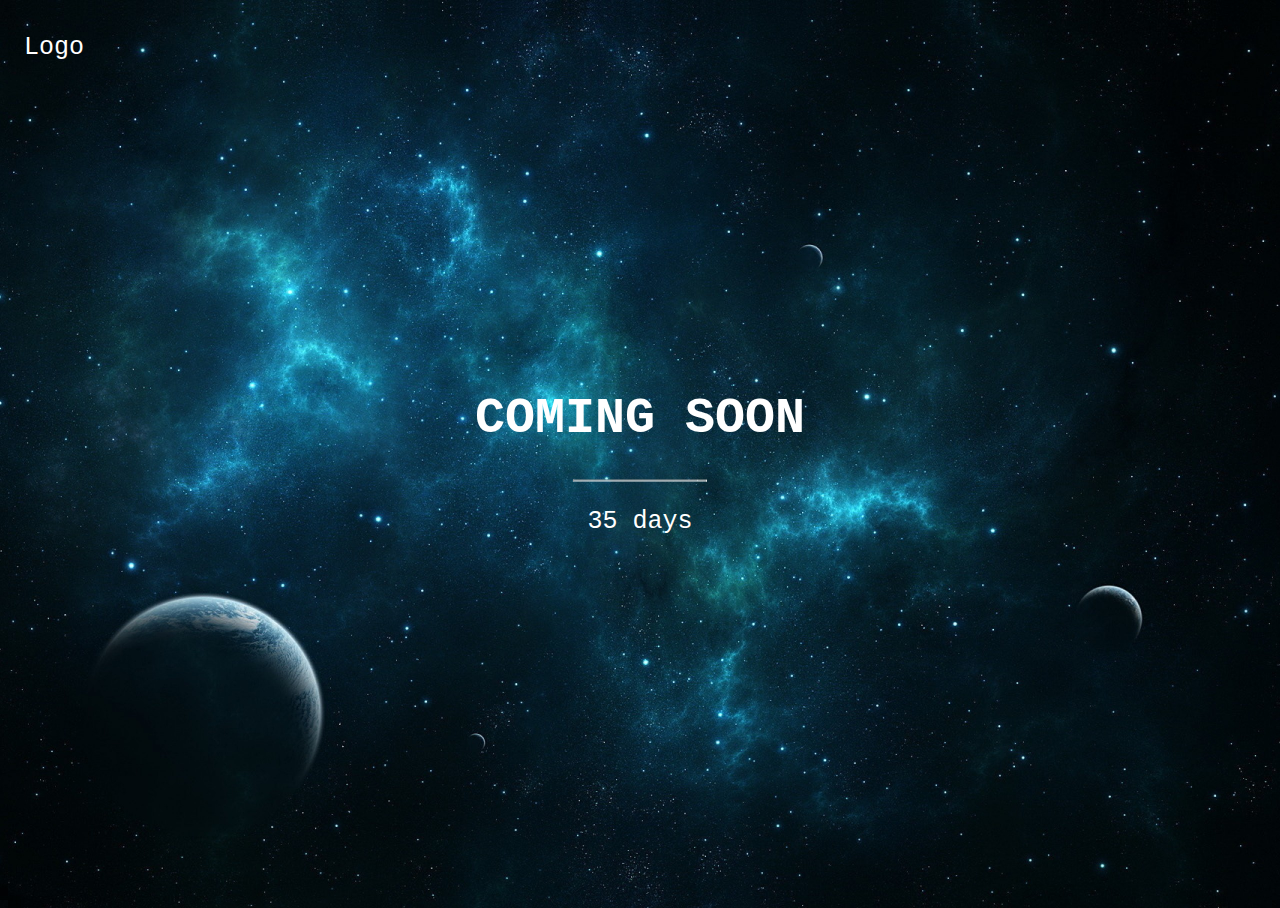
==== index.html @ f3fde93a "COMMING SOOON 100" ====
<!DOCTYPE html>
<html>
    <head>
        <title>G - P - A</title>
        <link rel="stylesheet" href="nav.css" type="text/css" />
        <link rel="stylesheet" href="index.css" type="text/css" />
    </head>
    <body>
        <div class="bgimg">
            <div class="topleft">
                <p>Logo</p>
            </div>
            <div class="center">
                <h1>COMING SOON</h1>
                <hr>
                <p id="demo">35 days</p>
            </div>
        </div>
    <script src="index.js"></script>
    </body>
</html>
---- nav.css ----
#nb{
    list-style: none;
    margin: 0px;
    padding: 0;
    overflow: hidden;
    background-color: black;
    height: inherit;
    transition: all 1s;
    border-radius: 5px;
    text-align: center;
    align-content: center;   
    z-index: 1;
}
#nbi{
    float: left;
    border-radius: 5px;
    transition: all 1s;
    text-decoration: none;
    text-align: center;
 
}
#nbi a{
    font-size: 25px;
    position: inherit;
    color: white;
    text-align: center;
    margin-top: 0px;
    padding: 5px 14px;
    text-decoration: none;
    font-family: sans-serif;
    font-weight: normal;
    border-right: 1px solid #FFFFFF;
}
#nbi a:hover{
    background-color: #575757;
    transition: 1s;
    color: #FFFFFF;
    text-decoration: none;
}
/* Page content */
.content {
  padding: 16px;
}

/* The sticky class is added to the navbar with JS when it reaches its scroll position */
.sticky {
  position: fixed;
  top: 0;
  width: 100%;
}

/* Add some top padding to the page content to prevent sudden quick movement (as the navigation bar gets a new position at the top of the page (position:fixed and top:0) */
.sticky + .content {
  padding-top: 60px;
}
---- index.css ----
body, html{
    height: 100%;
    background-image: url('/imgs/galaxy-wallpaper-35.jpg');
    height: 100%;
    /* Center the background image */
    background-position: center;
    /* Scale and zoom in the image */
    background-size: cover;
    /* Add position: relative to enable absolutely positioned elements inside the image (place text) */
    position: relative;
    overflow: hidden;
}

.bgimg {
  /* Background image */
  
  /* Full-screen */

  /* Add a white text color to all elements inside the .bgimg container */
  color: white;
  /* Add a font */
  font-family: "Courier New", Courier, monospace;
  /* Set the font-size to 25 pixels */
  font-size: 25px;
}
.topleft {
    position: absolute;
    top: 0;
    left: 16px;
  }
.center {
  position: absolute;
  top: 50%;
  left: 50%;
  transform: translate(-50%, -50%);
  text-align: center;
}
hr {
  margin: auto;
  width: 40%;
}
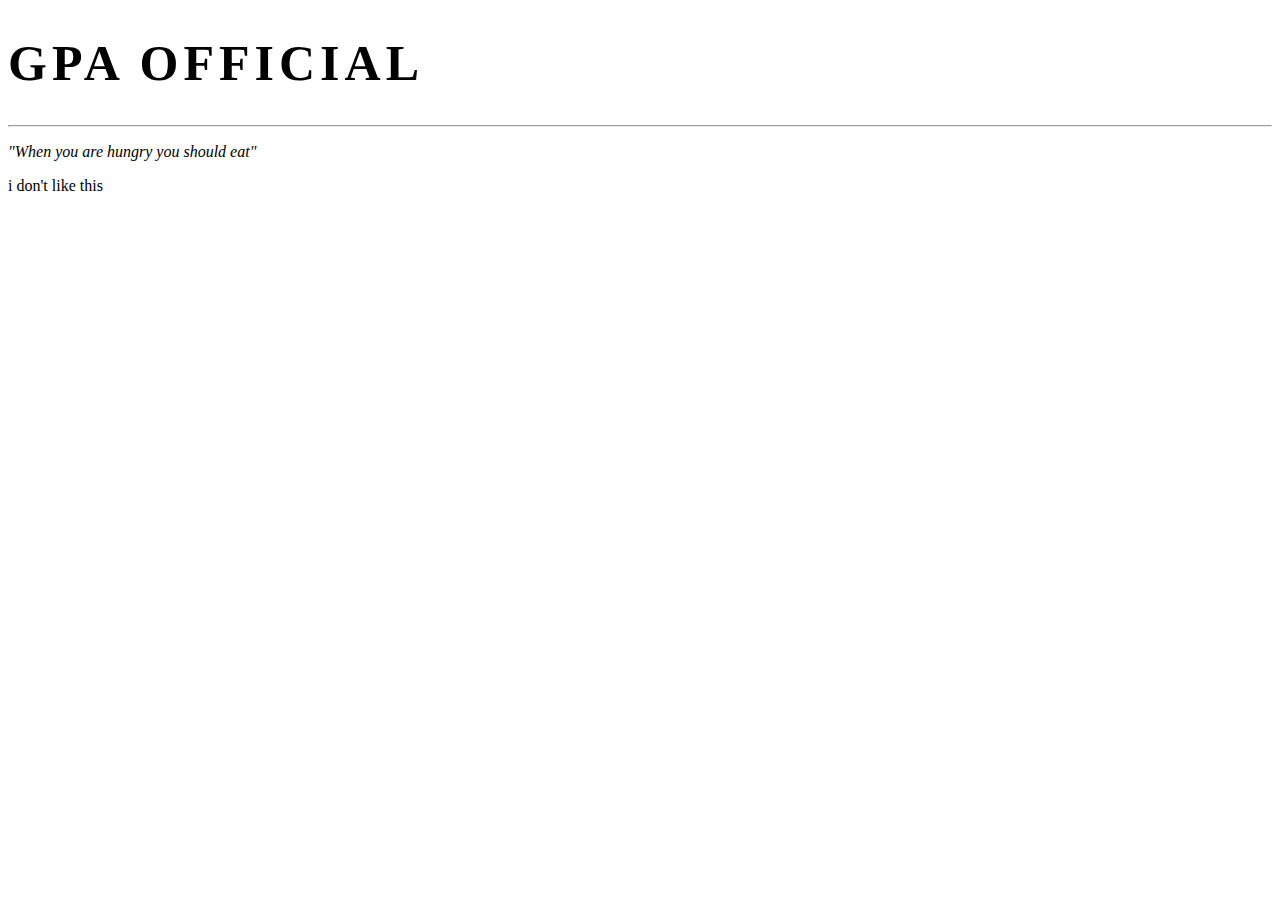
==== commit d1567843: "Food" ====
--- a/index.html
+++ b/index.html
@@ -1,21 +1,21 @@
 <!DOCTYPE html>
 <html>
     <head>
-        <title>G - P - A</title>
-        <link rel="stylesheet" href="nav.css" type="text/css" />
-        <link rel="stylesheet" href="index.css" type="text/css" />
+        <title>GPA</title>
+        <link rel="stylesheet" type="text/css" href="index2.css"/>
+        <link href="https://fonts.googleapis.com/css?family=Baloo|Bangers|Italianno|Press+Start+2P|Rubik+Mono+One&display=swap" rel="stylesheet">
     </head>
     <body>
-        <div class="bgimg">
-            <div class="topleft">
-                <p>Logo</p>
-            </div>
-            <div class="center">
-                <h1>COMING SOON</h1>
-                <hr>
-                <p id="demo">35 days</p>
-            </div>
+        <div class="center fat " id="titleBox">
+            <h1 class="pressStart" style="font-size: 50px; letter-spacing: 5px;">GPA OFFICIAL</h1>
+            <hr>
+            <p><i>"When you are hungry you should eat"</i></p>
         </div>
-    <script src="index.js"></script>
+        <div class="topRight">
+            <p>i don't like this</p>
+        </div>
+        
+
+
     </body>
 </html>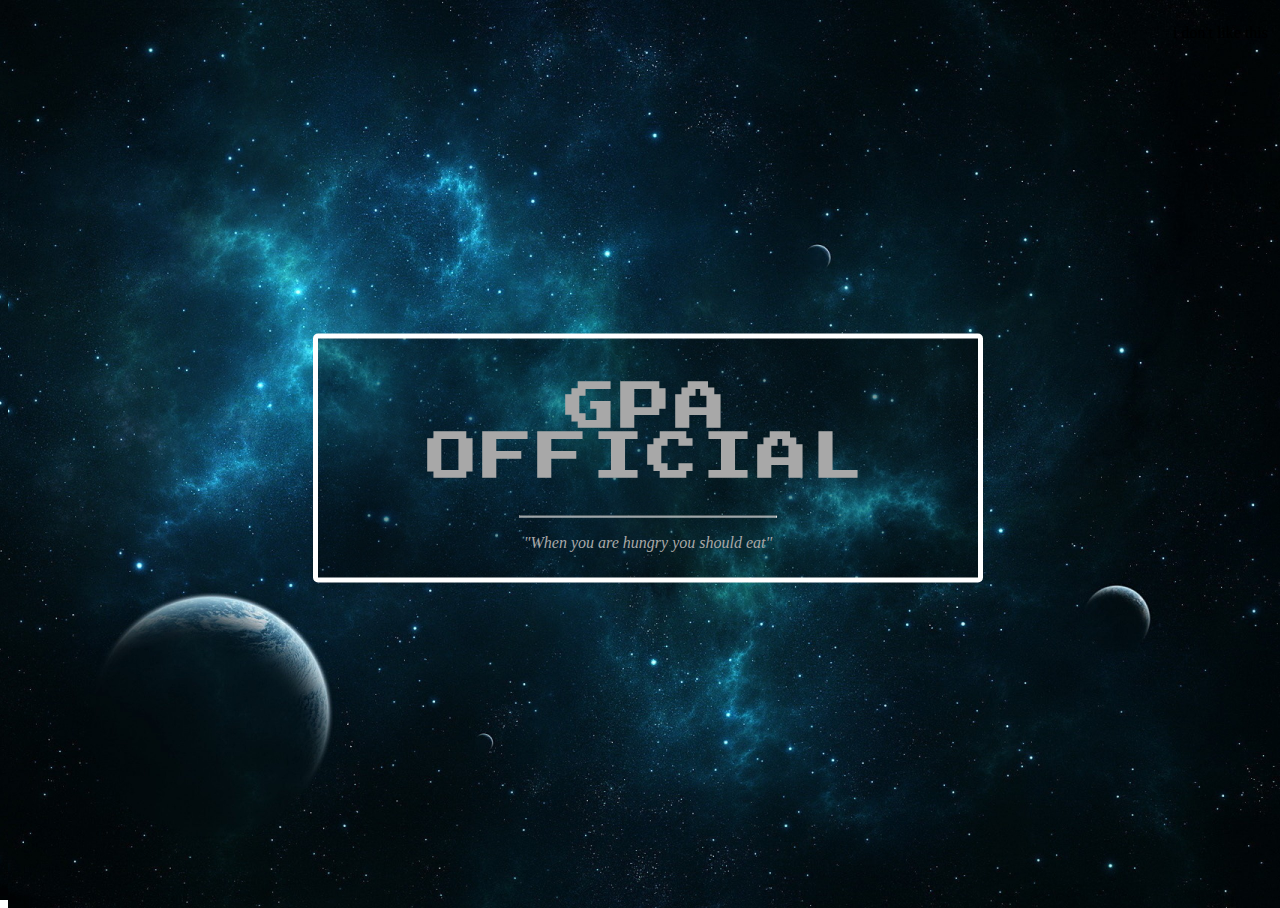
==== commit 681e09c7: "css fix" ====
--- a/index.html
+++ b/index.html
@@ -2,7 +2,7 @@
 <html>
     <head>
         <title>GPA</title>
-        <link rel="stylesheet" type="text/css" href="index2.css"/>
+        <link rel="stylesheet" type="text/css" href="index.css"/>
         <link href="https://fonts.googleapis.com/css?family=Baloo|Bangers|Italianno|Press+Start+2P|Rubik+Mono+One&display=swap" rel="stylesheet">
     </head>
     <body>
--- a/index.css
+++ b/index.css
@@ -0,0 +1,65 @@
+body, html{
+    background-image: url('/imgs/galaxy-wallpaper-35.jpg');
+    height: 100%;
+    background-position: center;
+    position: relative;
+    overflow: hidden;
+    background-repeat: no-repeat;
+    width: 100%;
+    background-size: cover;
+}
+.center {
+    position: absolute;
+    top: 50%;
+    left: 50%;
+    transform: translate(-50%, -50%);
+    text-align: center;
+}
+.topRight{
+    float: right;
+    margin-right: 20px;
+}
+.fat{
+    width: 50%;
+}
+
+
+
+
+
+
+#titleBox{
+    border: white solid 5px;
+    background-color: rgb(0,0,0); /* Fallback color */
+    background-color: rgba(0,0,0, 0.4); /* Black w/opacity/see-through */
+    color:rgb(168, 168, 168);
+    border-radius: 5px;
+    padding: 10px;
+    
+}
+hr {
+    margin: auto;
+    width: 40%;
+}
+
+/* fonts Start */
+.bangers{
+    font-family: 'Bangers', cursive;
+}
+
+.baloo{
+    font-family: 'Baloo', cursive;
+}
+
+.pressStart{
+    font-family: 'Press Start 2P', cursive;
+}
+
+.rubikMono{
+    font-family: 'Rubik Mono One', sans-serif;
+}
+
+.italiano{
+    font-family: 'Italianno', cursive;
+}
+/* fonts End */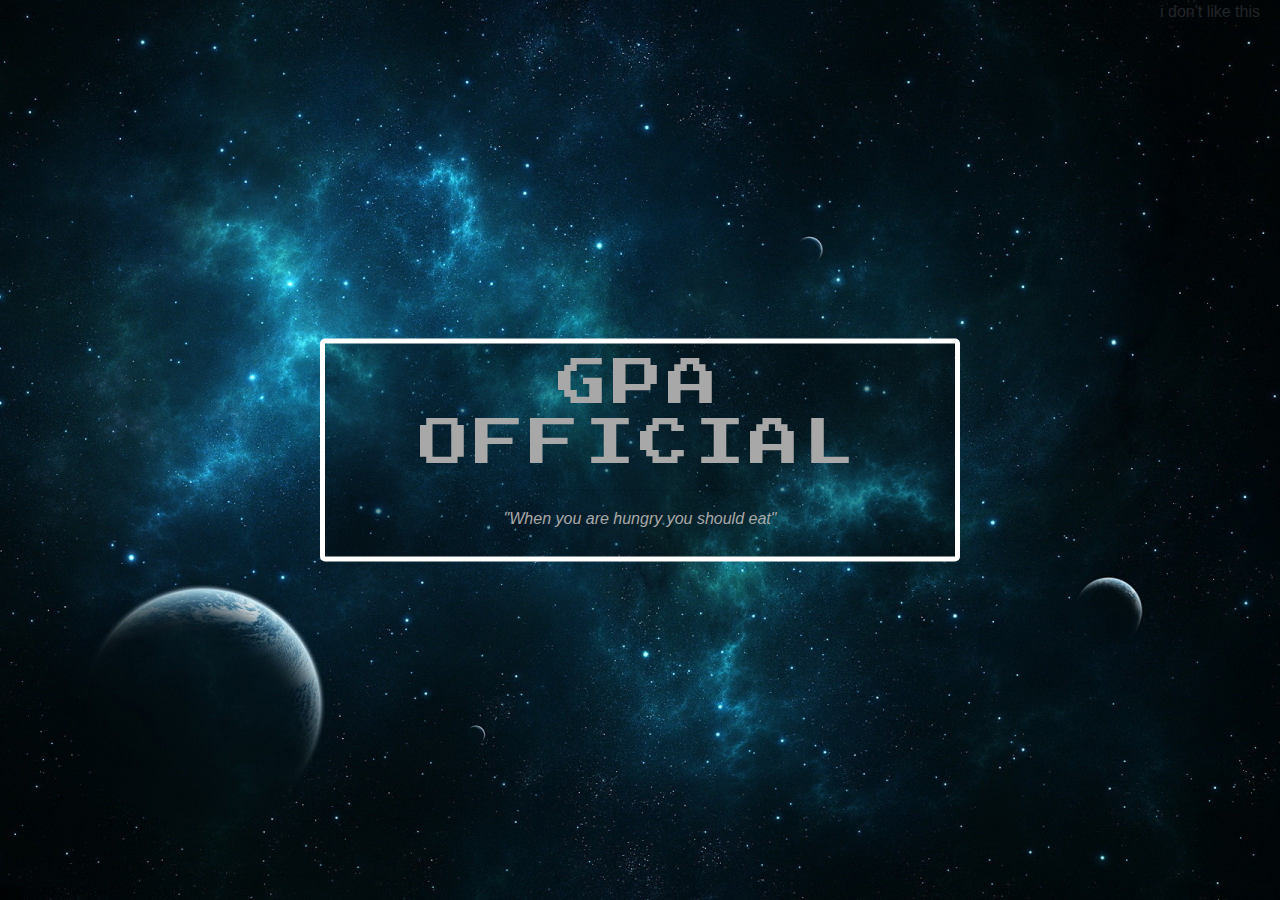
==== commit 9eb6ab4f: "bootstrap" ====
--- a/index.html
+++ b/index.html
@@ -3,6 +3,7 @@
     <head>
         <title>GPA</title>
         <link rel="stylesheet" type="text/css" href="index.css"/>
+        <link rel="stylesheet" href="https://stackpath.bootstrapcdn.com/bootstrap/4.3.1/css/bootstrap.min.css" integrity="sha384-ggOyR0iXCbMQv3Xipma34MD+dH/1fQ784/j6cY/iJTQUOhcWr7x9JvoRxT2MZw1T" crossorigin="anonymous">
         <link href="https://fonts.googleapis.com/css?family=Baloo|Bangers|Italianno|Press+Start+2P|Rubik+Mono+One&display=swap" rel="stylesheet">
     </head>
     <body>
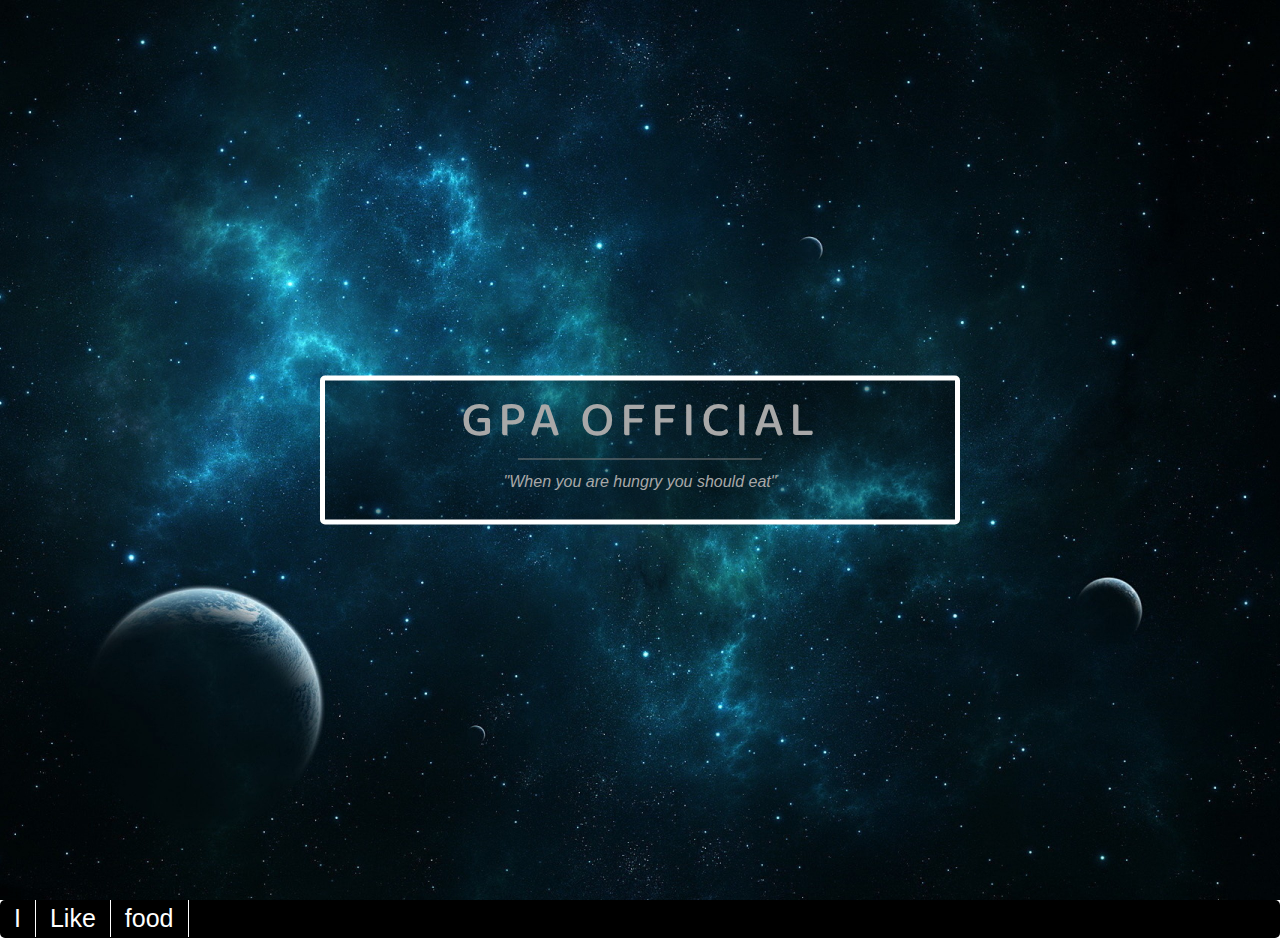
==== commit 53a94bd7: "NAV BAR" ====
--- a/index.html
+++ b/index.html
@@ -2,18 +2,25 @@
 <html>
     <head>
         <title>GPA</title>
+        <link rel="stylesheet" href="https://stackpath.bootstrapcdn.com/bootstrap/4.3.1/css/bootstrap.min.css" integrity="sha384-ggOyR0iXCbMQv3Xipma34MD+dH/1fQ784/j6cY/iJTQUOhcWr7x9JvoRxT2MZw1T" crossorigin="anonymous">
         <link rel="stylesheet" type="text/css" href="index.css"/>
-        <link rel="stylesheet" href="https://stackpath.bootstrapcdn.com/bootstrap/4.3.1/css/bootstrap.min.css" integrity="sha384-ggOyR0iXCbMQv3Xipma34MD+dH/1fQ784/j6cY/iJTQUOhcWr7x9JvoRxT2MZw1T" crossorigin="anonymous">
+        <link rel="stylesheet" type="text/css" href="nav.css"/>
         <link href="https://fonts.googleapis.com/css?family=Baloo|Bangers|Italianno|Press+Start+2P|Rubik+Mono+One&display=swap" rel="stylesheet">
     </head>
     <body>
-        <div class="center fat " id="titleBox">
-            <h1 class="pressStart" style="font-size: 50px; letter-spacing: 5px;">GPA OFFICIAL</h1>
-            <hr>
-            <p><i>"When you are hungry you should eat"</i></p>
+        <div class="tall">
+            <div class="center fat " id="titleBox">
+                <h1 class="baloo" style="font-size: 50px; letter-spacing: 5px;">GPA OFFICIAL</h1>
+                <hr>
+                <p><i>"When you are hungry you should eat"</i></p>
+            </div>
         </div>
-        <div class="topRight">
-            <p>i don't like this</p>
+        <div>
+            <ul id="nb">
+                <li id="nbi"><a href="">I</a></li>
+                <li id="nbi"><a href="">Like</a></li>
+                <li id="nbi"><a href="">food</a></li>
+            </ul>
         </div>
         
 
--- a/index.css
+++ b/index.css
@@ -3,10 +3,11 @@
     height: 100%;
     background-position: center;
     position: relative;
-    overflow: hidden;
     background-repeat: no-repeat;
     width: 100%;
     background-size: cover;
+    scroll-behavior: smooth;
+    background-attachment: fixed;
 }
 .center {
     position: absolute;
@@ -18,11 +19,14 @@
 .topRight{
     float: right;
     margin-right: 20px;
+    color: white;
 }
 .fat{
     width: 50%;
 }
-
+.tall{
+    height: 100%;
+}
 
 
 
@@ -35,11 +39,13 @@
     color:rgb(168, 168, 168);
     border-radius: 5px;
     padding: 10px;
-    
+    overflow: inherit;
 }
 hr {
     margin: auto;
+    margin-bottom: 10px;
     width: 40%;
+    border-top: 1px solid;
 }
 
 /* fonts Start */
--- a/nav.css
+++ b/nav.css
@@ -0,0 +1,55 @@
+#nb{
+    list-style: none;
+    margin: 0px;
+    padding: 0;
+    overflow: hidden;
+    background-color: black;
+    height: inherit;
+    transition: all 1s;
+    border-radius: 5px;
+    text-align: center;
+    align-content: center;   
+    z-index: 1;
+}
+#nbi{
+    float: left;
+    border-radius: 5px;
+    transition: all 1s;
+    text-decoration: none;
+    text-align: center;
+ 
+}
+#nbi a{
+    font-size: 25px;
+    position: inherit;
+    color: white;
+    text-align: center;
+    margin-top: 0px;
+    padding: 5px 14px;
+    text-decoration: none;
+    font-family: sans-serif;
+    font-weight: normal;
+    border-right: 1px solid #FFFFFF;
+}
+#nbi a:hover{
+    background-color: #575757;
+    transition: 1s;
+    color: #FFFFFF;
+    text-decoration: none;
+}
+/* Page content */
+.content {
+  padding: 16px;
+}
+
+/* The sticky class is added to the navbar with JS when it reaches its scroll position */
+.sticky {
+  position: fixed;
+  top: 0;
+  width: 100%;
+}
+
+/* Add some top padding to the page content to prevent sudden quick movement (as the navigation bar gets a new position at the top of the page (position:fixed and top:0) */
+.sticky + .content {
+  padding-top: 60px;
+}